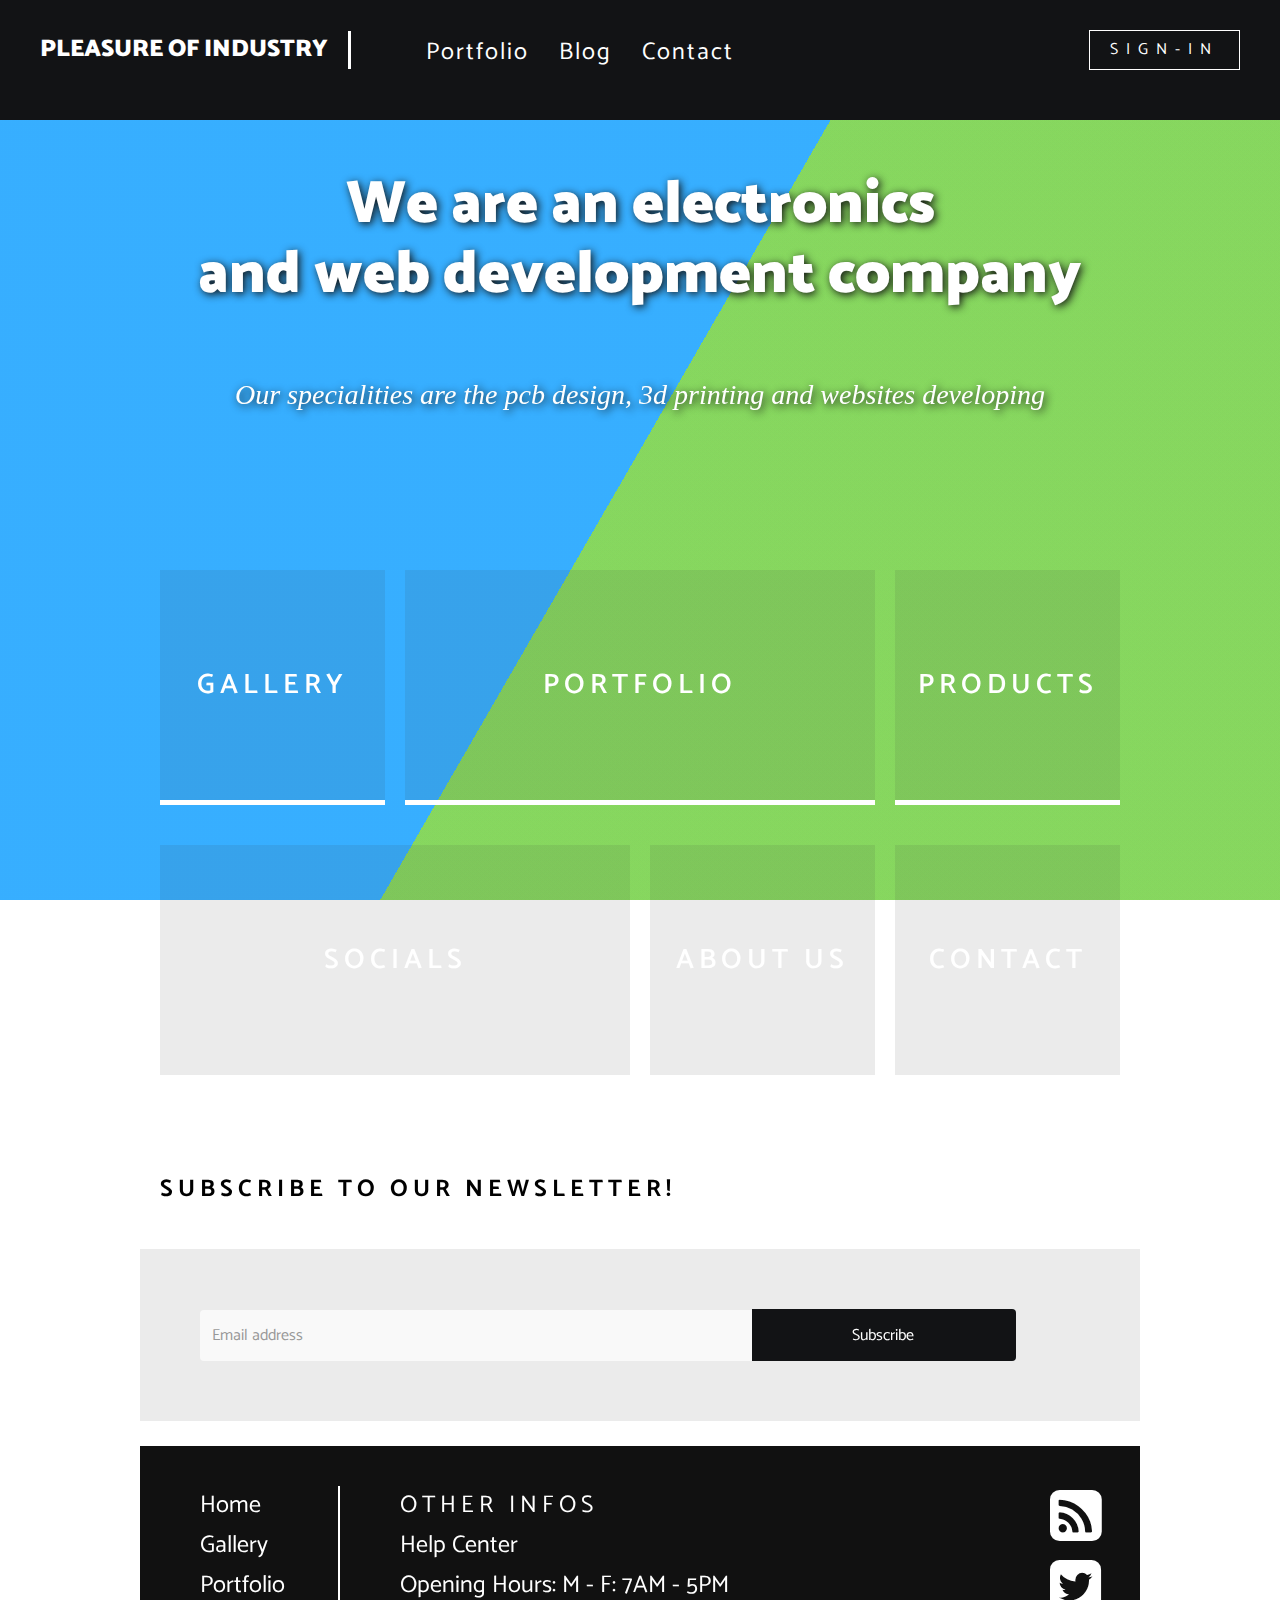
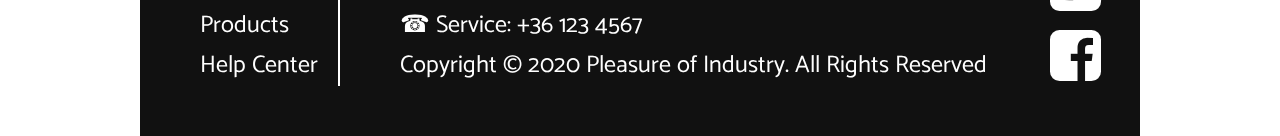
==== index.html @ ff1ec9ae "Add files via upload" ====
<!DOCTYPE html>
<html lang="en">
<head>

<!-- META TAGS -->

<meta name="viewport" content="width=device-width, initial-scale=1.0">
<meta charset="UTF-8">
<meta name="description" content="A company for everyone">
<meta name="keywords" content="Technology, Electricity, Engineering, Information Technology">
<meta name="author" content="POI Team">

<!-- META TAGS END -->

<!-- LINKS -->

<link rel="stylesheet" href="style.css">
<link rel="stylesheet" type="text/css" href="slide.css">

<!-- LINKS END-->

<!-- SCRIPTS -->

<!-- SCRIPTS END -->

<!-- ICONS -->

<link rel="stylesheet" href="https://cdnjs.cloudflare.com/ajax/libs/font-awesome/4.7.0/css/font-awesome.min.css">
<link rel="preconnect" href="https://fonts.gstatic.com">
<link href="https://fonts.googleapis.com/css2?family=Catamaran:wght@100&display=swap" rel="stylesheet"> 
<link rel="shortcut icon" href="images/llogo.png">	

<!-- ICONS END -->

<title>Pleasure of Industy - A company for everyone</title>

</head>
<body>
    <header>
        <a href="index.html" class="header-brand">Pleasure of Industry</a>
        <hr>
        <nav>
            <ul>
                <li><a href="portfolio.html">Portfolio</a></li>
                <li><a href="/blog/">Blog</a></li>
                <li><a href="helpdesk.html">Contact</a></li>
                <li class="desktop-hidden"><a href="login.php">Sign-in</a></li>
            </ul>
            <a href="login.php" class="header-cases">Sign-in</a>
        </nav>
    </header>
    <main>
        <section class="animated-bg">
            <div class="bg"></div>
            <div class="bg bg2"></div>
            <div class="bg bg3"></div>
        </section>
        <section class="index-banner">
            <div class="vertical-center">
                <h2>We are an electronics<br> and web development company</h2>
                <h1>Our specialities are the pcb design, 3d printing and websites developing</h1>
            </div>
        </section>
        <div class="wrapper">
            <section class="index-links">
                <a href="gallery.html">
                    <div class="index-boxlink-square">
                        <h3>Gallery</h3>
                    </div>
                </a>
                <a href="portfolio.html">
                    <div class="index-boxlink-rectangle">
                        <h3>Portfolio</h3>
                    </div>
                </a>
                <a href="products.html">
                    <div class="index-boxlink-square">
                        <h3>Products</h3>
                    </div>
                </a>
                <a href="socials.html">
                    <div class="index-boxlink-rectangle">
                        <h3>Socials</h3>
                    </div>
                </a>
                <a href="about.html">
                    <div class="index-boxlink-square">
                        <h3>About us</h3>
                    </div>
                </a>
                <a href="helpdesk.html">
                    <div class="index-boxlink-square">
                        <h3>Contact</h3>
                    </div>
                </a>
            </section>
        </div>
        <div class="wrapper">
            <h2 class="newsletter-h2">Subscribe to our Newsletter!</h2>
            <section class="newsletter-container">
                <form method="POST">
                    <input type="text" name="news-email" placeholder="Email address"><!--
                    --><input type="submit" name="news-submit" value="Subscribe">
                </form>
            </section>
        </div>
    </main>
    <div class="wrapper">
        <footer>
            <ul class="footer-links-main">
                <li><a href="#">Home</a></li>
                <li><a href="gallery.html">Gallery</a></li>
                <li><a href="portfolio.html">Portfolio</a></li>
                <li><a href="products.html">Products</a></li>
                <li><a href="help-center">Help Center</a></li>
            </ul>
            <ul class="footer-links-cases">
                <li><p>Other Infos</p></li>
                <li><a href="help-center">Help Center</a></li>
                <li><a href="#">Opening Hours: M - F: 7AM - 5PM</a></li>
                <li><a class="copyright">☎ Service: +36 123 4567</a></li>
                <li><a class="copyright">Copyright &copy; 2020 Pleasure of Industry. All Rights Reserved</a></li>
            </ul>
            <div class="footer-sm">
                <a href="#">
                    <i class="fa fa-rss-square"></i>
                </a>
                <a href="#">
                    <i class="fa fa-twitter-square"></i>
                </a>
                <a href="#">
                    <i class="fa fa-facebook-square"></i>
                </a>
            </div>
        </footer>
    </div>
</body>
</html>
---- style.css ----
html {
	scroll-behavior: smooth;
}

* {
	font-family: 'Catamaran', sans-serif;
	text-decoration: none;
	margin: 0;
}

.bg {
  animation:slide 6s ease-in-out infinite alternate;
  background-image: linear-gradient(-60deg, #6c3 50%, #09f 50%);
  bottom:0;
  left:-50%;
  opacity:.4;
  position:fixed;
  right:-50%;
  top:0;
  z-index:-1;
}

.bg2 {
  animation-direction:alternate-reverse;
  animation-duration:15s;
}

.bg3 {
  animation-duration:15s;
}

.content {
  background-color:rgba(255,255,255,.8);
  border-radius:.25em;
  box-shadow:0 0 .25em rgba(0,0,0,.25);
  box-sizing:border-box;
  left:50%;
  padding:10vmin;
  position:fixed;
  text-align:center;
  top:50%;
  transform:translate(-50%, -50%);
}

h1 {
  font-family:monospace;
}

@keyframes slide {
  0% {
    transform:translateX(-25%);
  }
  100% {
    transform:translateX(25%);
  }
}

main {
	padding-top: 100px;
}

body {
	background-image: url('/images/background.jpeg');
	background-repeat: no-repeat;
	background-size: cover;
}

header {
	position: fixed;
	top: 0;
	right: 0;
	left: 0;
	background-color: #121315;
	width: 100%;
	height: 120px;
}

header .header-brand {
	font-family: 'Catamaran', sans-serif;
	font-size: 24px;
	font-weight: 900;
	color: #fff;
	text-transform: uppercase;
	display: block;
	margin: 0 auto;
	text-align: center;
	padding: 20px 0;
}

header nav ul {
	display: block;
	margin: 0 -15px;
}

header nav ul li {
	display: inline-block;
	float: left;
	list-style: none;
	padding: 0 5px;
}

header nav ul li a {
	font-family: 'Catamaran', sans-serif;
	font-size: 16px;
	color: #fff;
	letter-spacing: 2px;
}

.desktop-hidden {
	display: inline-block;
}

header .header-cases {
	display: none;
}

header hr {
	width: 30%;
	margin: 10px auto;
	margin-top: -10px;
	border-color: #343639;
}

@media only screen and (min-width: 500px) {

	header .header-brand {
		margin: 31px 0;
		text-align: left;
		padding: 0 20px 0px 40px;
		line-height: 38px;
		border-right: 3px solid #fff;
		float: left;
	}

	header nav ul {
		margin: 20px 0 0 20px;
		float: left;
	}

	header nav ul li a {
		line-height: 65px;
		padding: 0 10px;
		font-size: 24px;
	}

	.desktop-hidden {
		display: none;
	}

	header .header-cases {
		display: block;
		text-transform: uppercase;
		line-height: 38px;
		border: 1px solid #fff;
		float: right;
		margin-right: 40px;
		margin-top: 30px;
		padding: 0 20px; 
		text-decoration: none;
		color: #fff;
		box-shadow: none;
		transition: background 2s, color 1s, box-shadow 1s;
		letter-spacing: 8px;
	}

	header .header-cases:hover {
		background: #fff;
		color: #111;
		box-shadow: 8px 8px #f2f2f2;
	}

	header hr {
		display: none;
	}

}

/* INDEX */

.index-banner {
	width: 100%;
	height: calc(100vh - 100px);
	background-image: url('/images/blur.png');
	background-repeat: no-repeat;
	background-position: center;
	background-size: cover;
}

.product4 {
	background-image: url('/images/devices.png');
	background-repeat: no-repeat;
	background-position: center;
	background-size: cover;
	color: #111;
}

.socials-img {
	background-image: url('/images/social.jpeg') !important;
	background-repeat: no-repeat;
	background-position: center;
	background-size: cover;
	color: #111;	
}

.helpdesk h1, .helpdesk h2, .product4 h1, .product4 h2, .socials-img h1, .socials-img h2 {
	display: none !important;
}

.vertical-center {
	display: block;
	vertical-align: middle;
	margin: 0 auto;
}

.index-banner h2 {
	font-family: 'Catamaran', sans-serif;
	font-size: 60px;
	font-weight: 900 !important;
	line-height: 70px;
	color: #fff;
	padding: 30px 0;
	text-align: center;
	text-shadow: 2px 2px 8px #111;
}

.index-banner h1 {
	font-family: Garamond;
	font-size: 28px;
	font-weight: 100;
	font-style: italic;
	line-height: 30px;
	color: #fff;
	text-align: center;
	text-shadow: 2px 2px 8px #111;
}

.index-links div {
	margin: 16px 16px 0;
	width: calc(100% - 32px);
	height: 100px;
	background-color: rgba(60, 60, 60, 0.1);
}

p {
	color: #111;
}

.index-links div h3 {
	font-family: 'Catamaran', sans-serif;
	font-size: 28px;
	font-weight: 600;
	line-height: 100px;
	color: #fff;
	text-align: center;
	text-transform: uppercase;
	transition: background 2s, color 1s;
	letter-spacing: 5px;
}

.index-links div h3:hover {
	background-color: rgba(60, 60, 60, 0.3);
}

.index-boxlink-square, .index-boxlink-rectangle {
	background-color: rgba(60, 60, 60, 0.1);
	border-bottom: 5px solid #fff;
}

.wrapper h1 {
	margin-top: 60px;
	margin-bottom: 30px;
	font-family: 'Catamaran', sans-serif;
	text-align: center;
}

.wrapper hr {
	display: block;
	margin: 10px auto;
	width: 10%;
	border-color: #111;
	margin-bottom: 20px;
}

.quote {
	text-align: center;
	font-family: 'Catamaran', sans-serif;
	font-size: 30px;
	letter-spacing: 5px;
}

@media only screen and (min-width: 500px) {
	
	.wrapper {
		width: 1000px;
		margin: 0 auto;
	}

	.index-banner {
		height: 450px;
	}

	.index-banner h1 {
		display: block;
		margin: 0 auto !important;
	}

	.index-banner h2 {
		margin: 0 auto !important;
		padding: 70px 0;
	}

	.index-links {
		overflow: hidden;
		margin-left: 20px;
	}

	.index-links div {
		margin: 20px 20px 20px 0;
		height: 230px;
		background-color: rgba(60, 60, 60, 0.1);
		float: left;
	}

	.index-boxlink-square {
		width: calc(25% - 20px) !important;
	}

	.index-boxlink-rectangle {
		width: calc(50% - 20px) !important;
	}

	.index-links div h3 {
		line-height: 230px;
		letter-spacing: 5px;
	}

	.wrapper hr {
		display: block;
		margin: 10px auto;
		width: 10%;
		border-color: #111;
		margin-bottom: 60px;
	}

	.quote {
		text-align: center;
		font-family: 'Catamaran', sans-serif;
		font-size: 30px;
		letter-spacing: 5px;
	}

}

/* PRODUCTS */

.products-links {
	overflow: hidden;
	margin-bottom: 20px;
	padding-top: 40px;
}

.products-links h2 {
	font-family: 'Catamaran', sans-serif;
	text-transform: uppercase;
}

.products-links .products-link p {
	padding-top: 45%;
	font-size: 24px;
	color: #fff;
	text-align: center;
	font-family: 'Catamaran', sans-serif;
	text-transform: uppercase;
}

.products-links .products-link {
	width: 230px;
	height: 230px;
	margin: 20px auto;
	background-color: rgba(60, 60, 60, 0.1);
	border-bottom: 5px solid #fff;
}

@media only screen and (min-width: 500px) {
	.products-links .products-link {
		float: left !important;
		margin: 20px 10px 0;
	}
}

/* SOCIALS */

.social-links {
	overflow: hidden;
	margin-bottom: 20px;
	padding-top: 40px;
}

.social-link .fa {
	font-size: 60px;
}

.social-links h2 {
	font-family: 'Catamaran', sans-serif;
	text-transform: uppercase;
}

.social-links .social-link p {
	padding-top: 35%;
	font-size: 24px;
	color: #fff;
	text-align: center;
	font-family: 'Catamaran', sans-serif;
	text-transform: uppercase;
	transition: padding-top 1.5s, text-shadow 1.5s;
}

.social-links .social-link:hover p {
	padding-top: 30%;
}

.social-links .social-link {
	width: 230px;
	height: 200px;
	margin: 20px auto;
	background-color: rgba(60, 60, 60, 0.1);
	border-bottom: 5px solid #fff;
	transition: padding-top 1s;
}

@media only screen and (min-width: 500px) {
	.social-links .social-link {
		float: left !important;
		margin: 20px 10px 0;
	}
}

.f-i {
	color: #3B5998 !important;
}

.i-i {
	color: #e1306c !important;
}

.t-i {
 	color: #3CF !important;
}

.y-i {
	color: #f50004 !important;
}

.c-i {
	color: #000 !important;
}

.p-i {
	color: #c62026 !important;
}

.re-i {
 	color: #f94400 !important;
}

.rs-i {
	color: #f3770a !important;
}

.more {
	text-align: center;
}

.more h2 {
	cursor: pointer;
}

.fas {
	margin-left: 20px;
}

.morebutton {
    border: none;
    background: transparent;
    color: #111;
    font-size: 32px;
}

#moresoc {
    display: none;
}

/* HELPDESK */

.helpdesk-container {
	margin: 10px 0;
	padding: 10px;
}

.helpdesk-container input {
	width: 90%;
	margin: 10px 5px;
	padding: 5px;
	font-size: 16px;
}

.helpdesk-container textarea {
	display: block;
	width: 90%;
	margin: 10px 5px;
	padding: 5px;
	height: 80px;
	font-size: 16px;
	resize: vertical;
	max-height: 120px;
}

.helpdesk-container input, .helpdesk-container textarea {
	border: 3px solid #111;
	border-radius: 4px;
}

.helpdesk-container input:focus, .helpdesk-container textarea:focus {
	border: 3px solid #0066c0;
	background: #efefef;
}

.helpdesk-container input[type="submit"] {
	width: 95%;
	background: #111;
	color: #fff;
	transition: background 2s, color 1s;
	cursor: pointer;
}

.helpdesk-container input[type="submit"]:hover {
	background: #fff;
	color: #111;
}

@media only screen and (min-width: 500px) {
	.wrapper h2 {
		padding: 20px 0;
		font-family: 'Catamaran', sans-serif;
		text-transform: uppercase;
	}

	.helpdesk-container {
		margin: 10px 0;
		padding: 20px;
	}

	.helpdesk-container input, .g-recaptcha {
		display: block;
		width: 40%;
		margin: 10px auto;
		padding: 15px;
		font-size: 24px;
	}

	.helpdesk-container input, .helpdesk-container textarea, .newsletter-container input {
		transition: width 1s, opacity 1s;
	}

	.helpdesk-container input[type="text"]:hover, .helpdesk-container textarea:hover, .newsletter-container input:hover {
		opacity: 100%;
	}

	.helpdesk-container input:focus {
		width: 45%;
	}

	.helpdesk-container input[type="text"], .helpdesk-container textarea, .newsletter-container input {
		border: 3px solid #111;
		border-radius: 4px;
		background-color: white;
		opacity: 70%;
	}

	.helpdesk-container input:focus, .helpdesk-container textarea:focus,  {
		border: 3px solid #09f;
		background: #fff;
	}

	.helpdesk-container input[type="submit"] {
		width: 30%;
		background: #111;
		color: #fff;
		transition: background 2s, color 1s;
		cursor: pointer;
	}

	.helpdesk-container input[type="submit"]:hover {
		background: #fff;
		color: #111;
	}

	.helpdesk-container textarea {
		display: block;
		width: 40%;
		margin: 10px auto;
		padding: 15px;
		height: 145px;
		font-size: 24px;
		resize: none;
	}
}

/* NEWSLETTER */

.newsletter-container {
	background-color: rgba(60, 60, 60, 0.1);
	margin: 0 15px;
	padding: 15px;
}

.newsletter-h2 {
	margin: 50px 20px 20px;
	letter-spacing: 1px;
}

.newsletter-container input[type="text"] {
	padding: 10px;
	border: 2px solid #fff;
	border-top: 2px solid #fff;
	border-bottom: 2px solid #fff;
	border-top-left-radius: 4px !important;
	border-bottom-left-radius: 4px !important;
	border-radius: 0;
}

.newsletter-container input[type="submit"] {
	padding: 10px;
	background: #121315;
	border: 2px solid transparent;
	border-top-right-radius: 4px !important;
	border-bottom-right-radius: 4px !important;
	border-radius: 0px;
	border-left: none;
	color: #fff;
}

@media only screen and (min-width: 400px) {

	.newsletter-container {
		margin: 20px auto;
		background-color: rgba(60, 60, 60, 0.1);
		border-bottom: 5px solid #fff;
		padding: 60px;
	}

	.newsletter-h2 {
		letter-spacing: 5px;
	}

	.newsletter-container input {
		padding: 10px;
		width: 60%;
		border: 2px solid #fff;
		border-top: 3px solid #fff;
		border-bottom: 3px solid #fff;
		border-top-left-radius: 4px;
		border-bottom-left-radius: 4px;
		font-size: 16px;
	}

	.newsletter-container input[type="submit"] {
		width: 30%;
		padding: 1.2%;
		background: #121315;
		border: 2px solid transparent;
		border-top-right-radius: 4px !important;
		border-bottom-right-radius: 4px !important;
		border-radius: 0px;
		border-left: none;
		color: #fff;
		font-size: 16px;
		cursor: pointer;
		opacity: 1;
	}

}

/* GALLERY */

.gallery-links-h2 {
	font-family: 'Catamaran', sans-serif;
	font-size: 28px;
	font-weight: 600;
	color: #111;
	text-transform: uppercase;
	text-align: center;
	padding: 20px;
}

.gallery-links {
	display: flex;
	flex-flow: row wrap;
	justify-content: center;
}

.gallery-img {
	flex-basis: 300px;
	margin: 10px;
}

.gallery-img img {
	width: 100%;
}

@media only screen adn (min-width: 500px) {

	.gallery-links-h2 {
		font-size: 28px;
	}

	.gallery-img {
		flex-basis: 600px;
	}

	.gallery-img img {
		width: 100%;
	}

	.wrapper-gallery {
		margin: 50px auto;
	}

}

/* LOGIN & REGISTER */

.login {
	margin: 25% auto;

}

.register {
	margin: 10% auto;
}

.login input[type="password"]:hover, .register input[type="password"]:hover {
	opacity: 100%;
}

.login input[type="password"], .register input[type="password"] {
	border: 3px solid #111;
	border-radius: 4px;
	background-color: white;
	opacity: 70%;
}

.login button, .register button {
	display: block;
	width: 95%;
	margin: 10px auto;
	padding: 10px;
	font-size: 20px;
	background-color: #121315;
	border: 3px solid #121315;
	border-radius: 4px;
	color: #fff;
	cursor: pointer;
	transition: background 2s, color 1s;
}

.login-message {
	display: none;
}

.login button:hover, .register button:hover {
	background: #fff;
	color: #111;
}

.left-table, .top-table, .right-table {
	display: none;
}

@media only screen and (min-width: 500px) {

	.login {
		margin: 15% auto;
	}

	#lgpanel {
		display: block;
	}

	.login input[type="submit"], .register input[type="submit"] {
		width: 418px;
	}

	.login button, .register button {
		width: 418px;
	}

	.login button:hover, .register button:hover {
		background: #121315;
		color: #fff;
	}

	.login-message {
		display: block;
		position: fixed;
		top: 38.5%;
		left: 32%;
		width: 30%;
		background-color: rgba(255, 255, 255, 0.3);
		background-image: url('/images/login.png');
		background-repeat: no-repeat;
		padding: 40px;
		border-radius: 15px;
	}

	.login-img {
		float: left;
	}

	.login-message p {
		float: right;
		font-family: 'Rock Salt', cursive;
		padding-top: 10%;
		padding-left: 20px;
		padding-bottom: 55px;
		font-size: 50px;
		line-height: 1;
	}

	.login-close {
		position: absolute;
		right: 20px;
		top: 2px;
		font-size: 30px;
		cursor: pointer;
		font-weight: bold;
	}

	.left-float {
		float: left;
		margin: 0;
		padding: 0;
	}

	.options .left-float:hover table {
		display: inline-block;
		text-align: justify;
	}

	.options .left-float:hover table td {
		font-size: 20px;
		clear: both;
		cursor: default;
	}

	.options .right-float:hover table {
		display: inline-block;
		text-align: justify;
	}

	.options .right-float:hover table td {
		font-size: 20px;
		clear: both;
		cursor: default;
	}

	.left-float table, .right-float table {
		display: none;
		width: 100%;
		background-color: rgba(255, 255, 255, 0.3);
		text-align: justify;
		padding: 10px;
	}

	ul {
		list-style: none;
		text-align: justify;
	}

	.right-float {
		float: right;
	}

	.top-table {
		display: block;
	}

	.top-table img {
		width: 160px;
		margin: 0 160px;
	}

}


/* HELP CENTER */


.terms-container {
	margin: 100px 10px;
	text-align: center;
}

.terms-container table {
	background: rgba(255, 255, 255 ,0.6);
	border: none;
	width: 100%;
	border-collapse: collapse;
}

.terms-container .table-title {
	font-weight: bold;
	letter-spacing: 5px;
}

.terms-container .table-title:hover {
	background: rgba(255, 255, 255, 0.6);
}

.terms-container h1 {
	font-size: 30px;
	letter-spacing: 5px;
}

.print {
	display: none;
}

.download {
	display: none;
}

.fa-print {
	margin-right: 5px;
	color: #000;
}

.fa-newspaper-o {
	margin-right: 5px;
}

.fa-download {
	margin-right: 5px;
	color: #000;
}

.terms-container table tr:hover {
	background: rgba(221, 221, 221, 0.6);
}

.terms-container table tr td {
	padding: 15px;
	font-size: 20px;
	text-align: justify;
}

.terms-container table tr td a {
	color: #000;
}

.terms-container table tr td a:hover {
	color: #0808dd;
	text-decoration: underline;
}

.table-title {
	background-color: rgba(255, 255, 255, 0.6); !important;
}

.gray {
	background: rgba(241, 241, 241, 0.6);
	border: #ccc;
}

@media only screen and (min-width: 500px) {

	.terms-container table tr td {
		padding-left: 10%;
	}

	.terms-container .print, .terms-container .download {
		/*float: right !important;*/
		cursor: pointer;
		margin: 0 20px;
	}

	.terms-container table td span {
		float: right;
	}

	.print {
		display: inline-block;
	}

	.download {
		display: inline-block;
	}

}

/* TERMS */

.terms-main {
	margin: 10px;
	background: #fff;
	border-radius: 15px;
	padding-bottom: 25px;
	color: #000;
}

.terms-main p {
	font-size: 30px;
}

.terms-p {
	padding: 25px;
	font-size: 17px !important;
	text-align: justify;
}

.terms-p-1 {
	padding-top: 15px !important;
	padding: 55px;
	font-size: 17px !important;
	text-align: justify;
}

.terms-p-1 b {
	font-family: Arial sans-serif;
	font-size: 14px;
}

.terms-main h1 {
	padding: 20px;
	font-size: 60px;
}

.terms-main h3 {
	padding: 20px;
	text-align: left;
	font-weight: bold;
	font-family: Arial sans-serif;
}

.terms-main h2 {
	text-align: left;
	text-decoration: underline;
	padding-left: 25px;
}

/* FOOTER */

footer {
	width: calc(100% - 80px);
	padding: 40px 40px;
	margin-top: 20px;
	background-color: #111;
	overflow: hidden;
}

footer ul {
	width: fit-content;
	float: left;
	padding-left: 20px;
}

footer ul li {
	display: block;
	list-style: none;
}

footer ul li a {
	font-size: 24px;
	color: #fff;
	line-height: 40px;
}

footer ul li a:hover {
	text-decoration: underline;
}

.footer-links-cases {
	display: none;
}

.footer-sm {
	width: 50px;
	float: right;
}

footer .fa {
	font-size: 60px !important;
	color: #fff;
}

.footer-sm .fa {
	width: 100%;
	margin-bottom: 10px;
}

@media only screen and (min-width: 500px) {

	.footer-links-cases {
		display: block;
	}

	footer ul {
		padding-right: 30px;
	}

	footer ul li p {
		font-size: 24px;
		color: #fff;
		line-height: 40px;
		text-transform: uppercase;
	}

	.footer-links-main {
		padding-right: 20px;
		border-right: 2px solid #fff;
	}

	.footer-links-cases {
		margin-left: 40px;
	}

	.footer-links-cases p {
		letter-spacing: 5px;
	}

	.copyright:hover {
		text-decoration: none;
	}

}
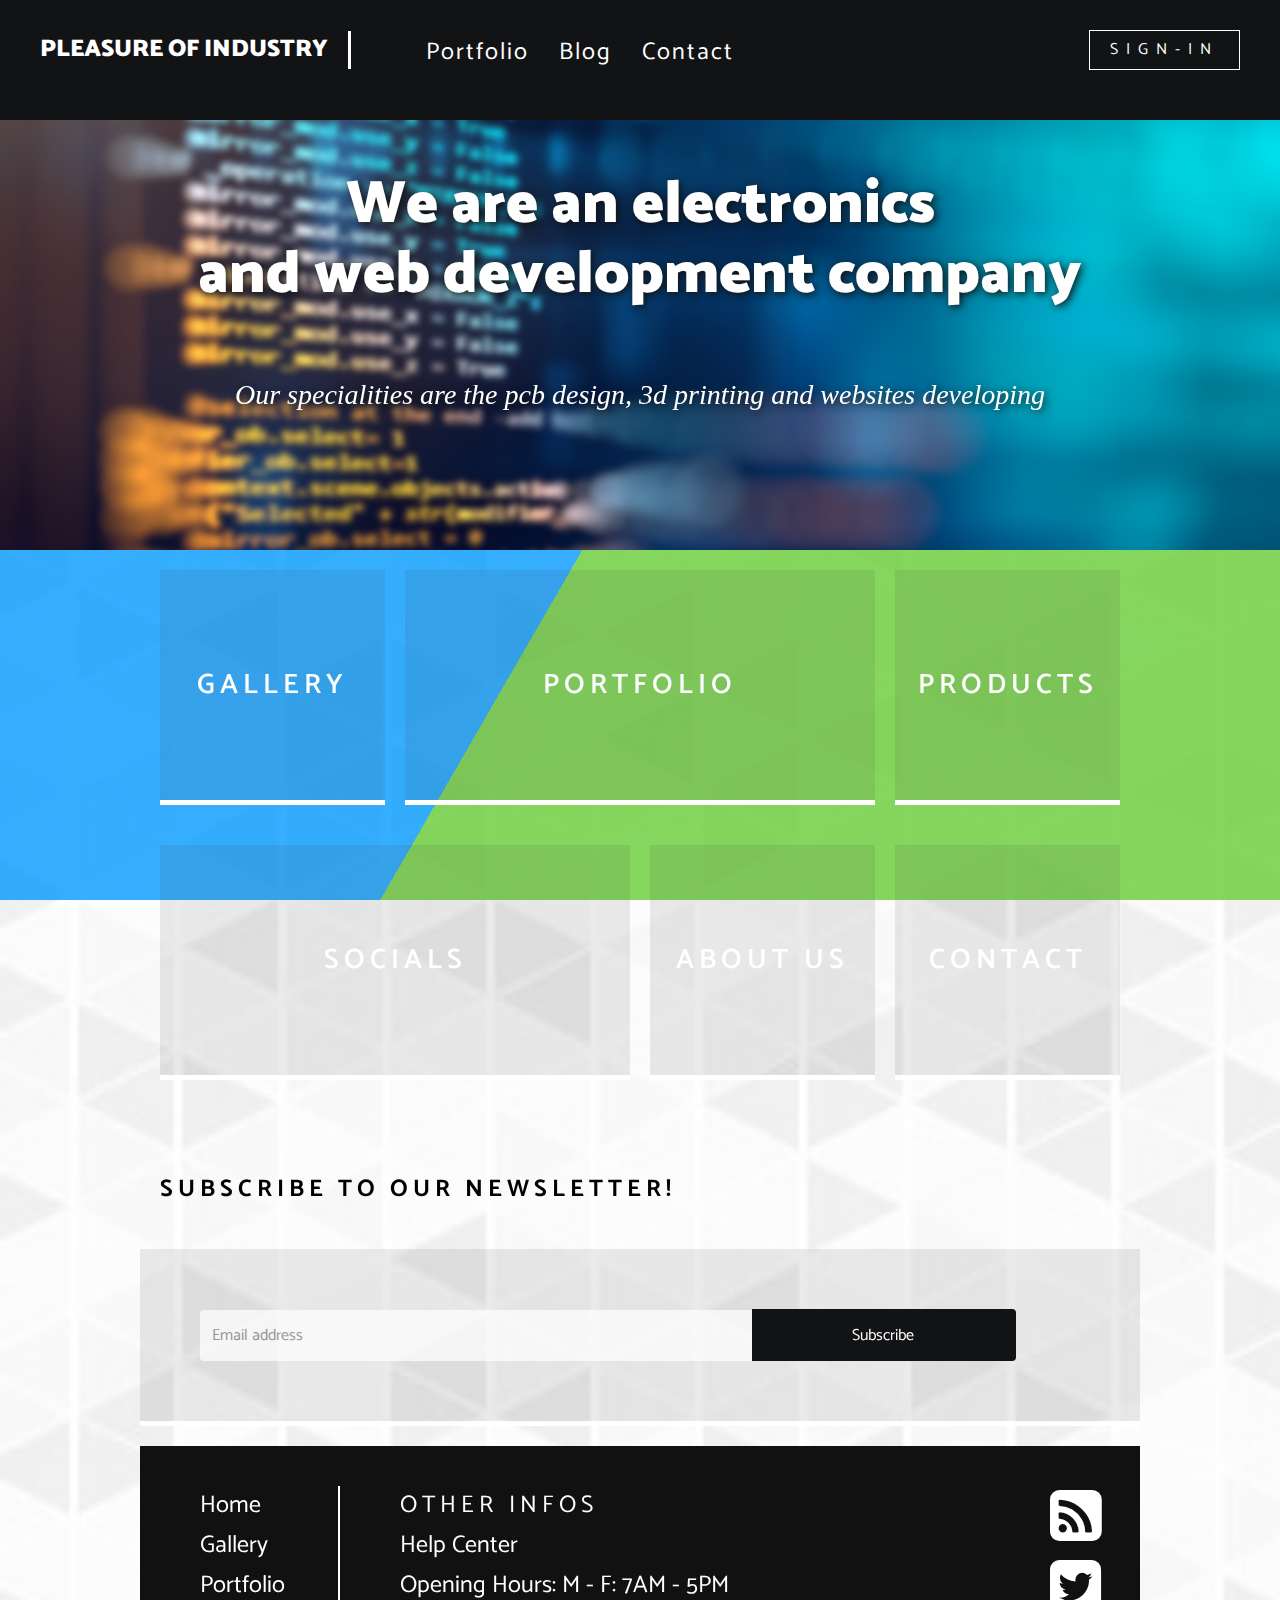
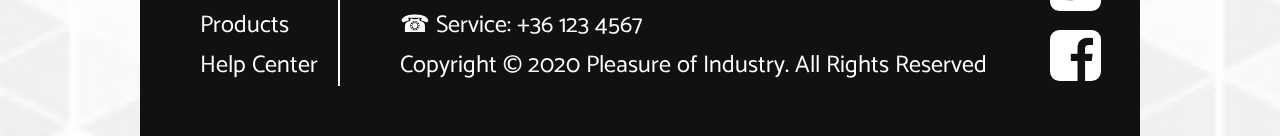
==== commit 31c43592: "Update index.html" ====
--- a/index.html
+++ b/index.html
@@ -36,6 +36,10 @@
 
 </head>
 <body>
+    <script>
+			var start = Date.now();
+			console.log("Page load took " + (Date.now() / start) + " milliseconds");
+	</script>
     <header>
         <a href="index.html" class="header-brand">Pleasure of Industry</a>
         <hr>
